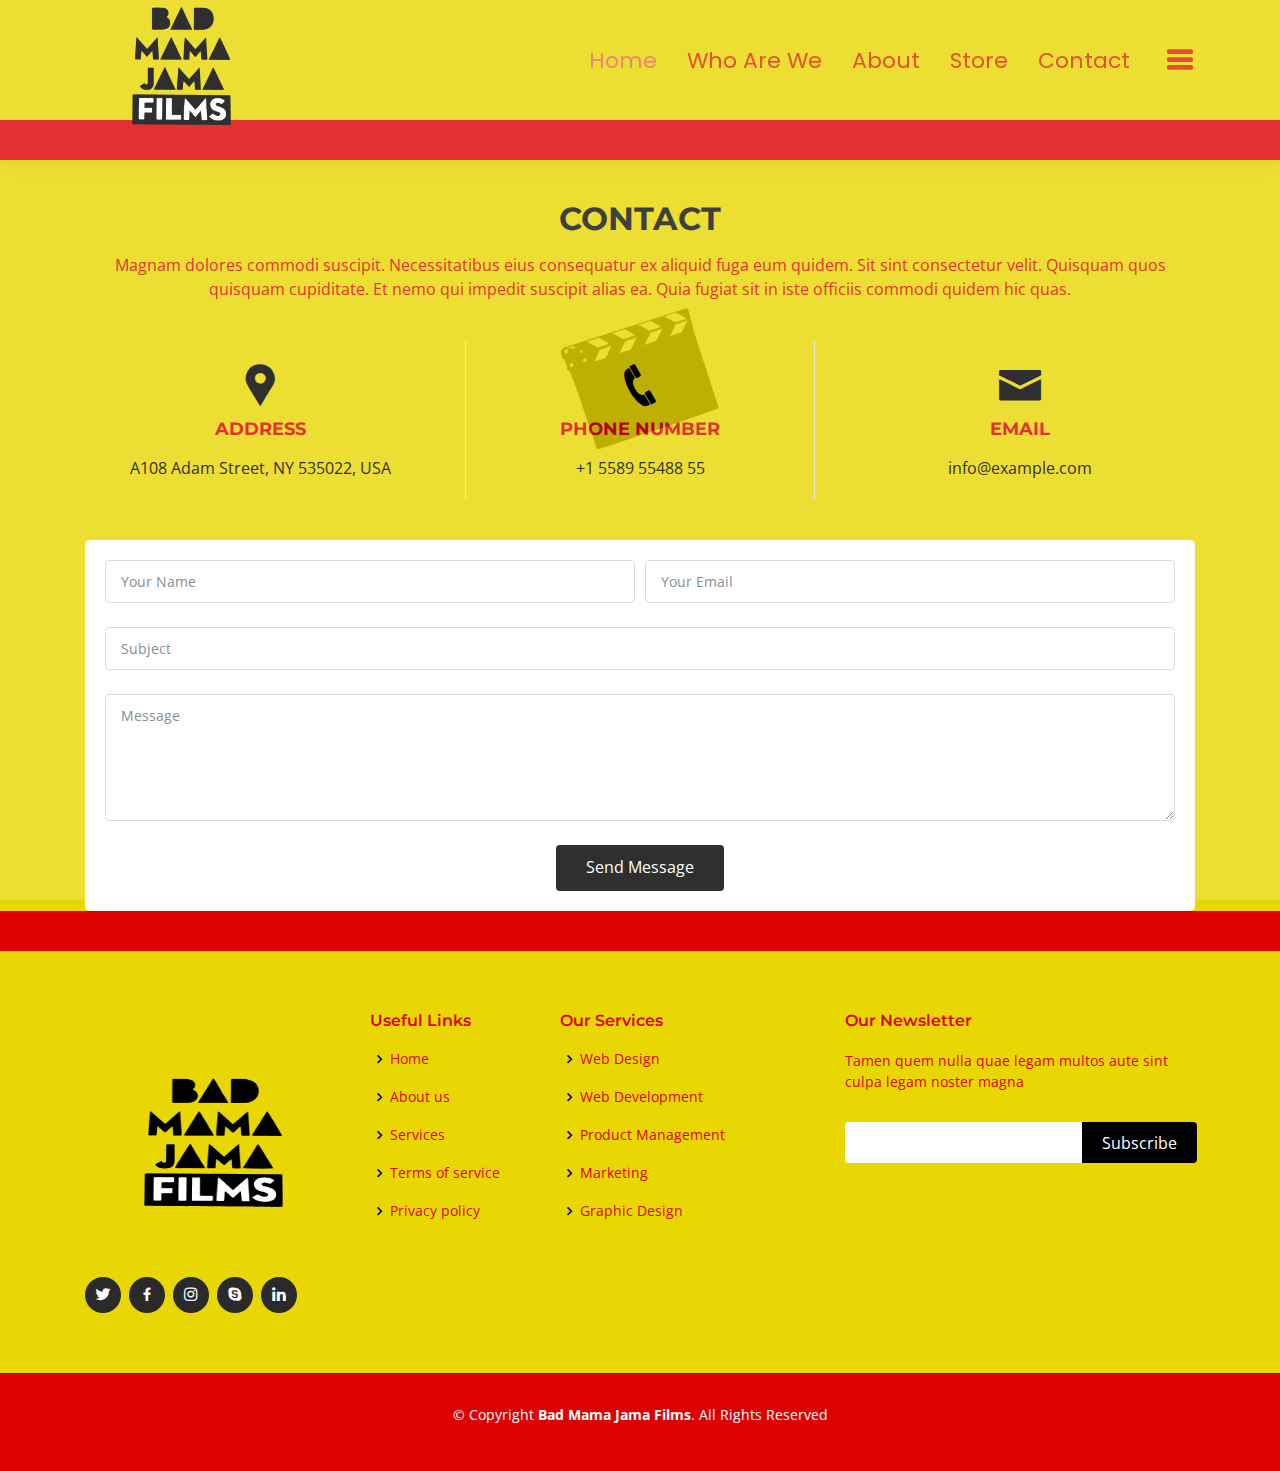
==== contact us.html @ 0a3717e2 "Changes Made" ====
<!DOCTYPE html>
<html lang="en">

<head>
  <meta charset="utf-8">
  <meta content="width=device-width, initial-scale=1.0" name="viewport">

  <title>Bad Mama Jama Films - Contact</title>
  <meta content="" name="description">
  <meta content="" name="keywords">

  <!-- Favicons -->
  <link href="assets/img/favicon.png" rel="icon">
  <link href="assets/img/favicon.png" rel="apple-touch-icon">

  <!-- Google Fonts -->
  <link href="https://fonts.googleapis.com/css?family=Open+Sans:300,300i,400,400i,600,600i,700,700i|Montserrat:300,300i,400,400i,500,500i,600,600i,700,700i|Poppins:300,300i,400,400i,500,500i,600,600i,700,700i" rel="stylesheet">

  <!-- Vendor CSS Files -->
  <link href="assets/vendor/bootstrap/css/bootstrap.min.css" rel="stylesheet">
  <link href="assets/vendor/icofont/icofont.min.css" rel="stylesheet">
  <link href="assets/vendor/boxicons/css/boxicons.min.css" rel="stylesheet">
  <link href="assets/vendor/venobox/venobox.css" rel="stylesheet">
  <link href="assets/vendor/nivo-slider/css/nivo-slider.css" rel="stylesheet">
  <link href="assets/vendor/owl.carousel/assets/owl.carousel.min.css" rel="stylesheet">
  <link href="assets/vendor/aos/aos.css" rel="stylesheet">

  <!-- Template Main CSS File -->
  <link href="assets/css/style.css" rel="stylesheet">
  <link href="assets/css/landing3.css" rel="stylesheet">

</head>
<body>
  

  <!-- ======= Header ======= -->
  <header id="header" class="d-flex align-items-center">
    <div class="container d-flex justify-content-between align-items-center">

      <div class="logo">
        <!-- <h1><a href="index.html">Eterna</a></h1> -->
        <!-- Uncomment below if you prefer to use an image logo -->
        <a href="index.html"><img src="assets/img/logo.png" alt="" class="img-fluid"></a>
      </div>

      <nav id="navbar" class="navbar">
        <ul>
          <li><a class="active" href="index.html">Home</a></li>
          <li><a href="who are we.html">Who Are We</a></li>
          <li><a href="#">About</a></li>
          <li><a href="#">Store</a></li>
          <li><a href="#">Contact</a></li>  
          <li><a href="#"><i class="icofont-navigation-menu"></i></a></li>        
        </ul>
        <i class="icofont-navigation-menu mobile-nav-toggle"></i>
      </nav><!-- .navbar -->


    </div>
  </header><!-- End Header -->

  
  

    <!-- ======= Contact Section ======= -->
    <section id="contact" class="contact">
      <div class="container">

        <div class="section-title">
          <h2>Contact</h2>
          <p>Magnam dolores commodi suscipit. Necessitatibus eius consequatur ex aliquid fuga eum quidem. Sit sint consectetur velit. Quisquam quos quisquam cupiditate. Et nemo qui impedit suscipit alias ea. Quia fugiat sit in iste officiis commodi quidem hic quas.</p>
        </div>

        <div class="row contact-info">

          <div class="col-md-4">
            <div class="contact-address">
              <i class="icofont-google-map"></i>
              <h3>Address</h3>
              <address>A108 Adam Street, NY 535022, USA</address>
            </div>
          </div>

          <div class="col-md-4">
            <div class="contact-phone">
              <i class="icofont-phone"></i>
              <h3>Phone Number</h3>
              <p><a href="tel:+155895548855">+1 5589 55488 55</a></p>
            </div>
          </div>

          <div class="col-md-4">
            <div class="contact-email">
              <i class="icofont-envelope"></i>
              <h3>Email</h3>
              <p><a href="mailto:info@example.com">info@example.com</a></p>
            </div>
          </div>

        </div>

        <div class="form">
          <form action="forms/contact.php" method="post" role="form" class="php-email-form">
            <div class="form-row">
              <div class="col-md-6 form-group">
                <input type="text" name="name" class="form-control" id="name" placeholder="Your Name" data-rule="minlen:4" data-msg="Please enter at least 4 chars">
                <div class="validate"></div>
              </div>
              <div class="col-md-6 form-group">
                <input type="email" class="form-control" name="email" id="email" placeholder="Your Email" data-rule="email" data-msg="Please enter a valid email">
                <div class="validate"></div>
              </div>
            </div>
            <div class="form-group">
              <input type="text" class="form-control" name="subject" id="subject" placeholder="Subject" data-rule="minlen:4" data-msg="Please enter at least 8 chars of subject" />
              <div class="validate"></div>
            </div>
            <div class="form-group">
              <textarea class="form-control" name="message" rows="5" data-rule="required" data-msg="Please write something for us" placeholder="Message"></textarea>
              <div class="validate"></div>
            </div>
            <div class="mb-3">
              <div class="loading">Loading</div>
              <div class="error-message"></div>
              <div class="sent-message">Your message has been sent. Thank you!</div>
            </div>
            <div class="text-center"><button type="submit">Send Message</button></div>
          </form>
        </div>

      </div>
    </section><!-- End Contact Section -->
    
  


<!-- ======= Footer ======= -->
<footer id="footer">
  <div class="footer-top">
    <div class="container">
      <div class="row">

        <div class="col-lg-3 col-md-6">
          <div class="footer-info">
            <img src="assets/img/logo.png" style="height: 250px; width: 250px; margin: 0; padding: 0;" alt="">
            <div class="social-links mt-3">
              <a href="#" class="twitter"><i class="bx bxl-twitter"></i></a>
              <a href="#" class="facebook"><i class="bx bxl-facebook"></i></a>
              <a href="#" class="instagram"><i class="bx bxl-instagram"></i></a>
              <a href="#" class="google-plus"><i class="bx bxl-skype"></i></a>
              <a href="#" class="linkedin"><i class="bx bxl-linkedin"></i></a>
            </div>
          </div>
        </div>

        <div class="col-lg-2 col-md-6 footer-links">
          <h4>Useful Links</h4>
          <ul>
            <li><i class="bx bx-chevron-right"></i> <a href="#">Home</a></li>
            <li><i class="bx bx-chevron-right"></i> <a href="#">About us</a></li>
            <li><i class="bx bx-chevron-right"></i> <a href="#">Services</a></li>
            <li><i class="bx bx-chevron-right"></i> <a href="#">Terms of service</a></li>
            <li><i class="bx bx-chevron-right"></i> <a href="#">Privacy policy</a></li>
          </ul>
        </div>

        <div class="col-lg-3 col-md-6 footer-links">
          <h4>Our Services</h4>
          <ul>
            <li><i class="bx bx-chevron-right"></i> <a href="#">Web Design</a></li>
            <li><i class="bx bx-chevron-right"></i> <a href="#">Web Development</a></li>
            <li><i class="bx bx-chevron-right"></i> <a href="#">Product Management</a></li>
            <li><i class="bx bx-chevron-right"></i> <a href="#">Marketing</a></li>
            <li><i class="bx bx-chevron-right"></i> <a href="#">Graphic Design</a></li>
          </ul>
        </div>

        <div class="col-lg-4 col-md-6 footer-newsletter">
          <h4>Our Newsletter</h4>
          <p>Tamen quem nulla quae legam multos aute sint culpa legam noster magna</p>
          <form action="" method="post">
            <input type="email" name="email"><input type="submit" value="Subscribe">
          </form>

        </div>

      </div>
    </div>
  </div>

  <div class="container" >
    <div class="copyright text-white" >
     <p class="text-white"> &copy; Copyright <strong><span>Bad Mama Jama Films</span></strong>. All Rights Reserved</p>
    </div>
    
  </div>
</footer><!-- End Footer -->

    <a href="#" class="back-to-top"><i class="icofont-simple-up"></i></a>
    <!-- Preloader -->
    <div id="preloader">
      <div class="frame">
        <img src="./assets/img/action.gif" alt="image">
      </div>
    </div>
  
    <!-- Vendor JS Files -->
    <script src="assets/vendor/jquery/jquery.min.js"></script>
    <script src="assets/vendor/bootstrap/js/bootstrap.bundle.min.js"></script>
    <script src="assets/vendor/jquery.easing/jquery.easing.min.js"></script>
    <script src="assets/vendor/php-email-form/validate.js"></script>
    <script src="assets/vendor/appear/jquery.appear.js"></script>
    <script src="assets/vendor/knob/jquery.knob.js"></script>
    <script src="assets/vendor/parallax/parallax.js"></script>
    <script src="assets/vendor/wow/wow.min.js"></script>
    <script src="assets/vendor/jquery-sticky/jquery.sticky.js"></script>
    <script src="assets/vendor/venobox/venobox.min.js"></script>
    <script src="assets/vendor/isotope-layout/isotope.pkgd.min.js"></script>
    <script src="assets/vendor/nivo-slider/js/jquery.nivo.slider.js"></script>
    <script src="assets/vendor/counterup/counterup.min.js"></script>
    <script src="assets/vendor/jquery-countdown/jquery.countdown.min.js"></script>
    <script src="assets/vendor/owl.carousel/owl.carousel.min.js"></script>
    <script src="assets/vendor/aos/aos.js"></script>
  
    <!-- Template Main JS File -->
    <script src="assets/js/main.js"></script>    
    
</body>
</html>
---- assets/vendor/venobox/venobox.css ----
/* ------ venobox.css --------*/
.vbox-overlay *, .vbox-overlay *:before, .vbox-overlay *:after{
    -webkit-backface-visibility: hidden;
    -webkit-box-sizing:border-box;
    -moz-box-sizing:border-box;
    box-sizing:border-box;
}
.vbox-overlay * { 
    -webkit-backface-visibility: visible;
    backface-visibility: visible;
}
.vbox-overlay{
    display: -webkit-flex;
    display: flex;
    -webkit-flex-direction: column;
    flex-direction: column;
    -webkit-justify-content: center;
    justify-content: center;
    -webkit-align-items: center;
    align-items: center;
    position: fixed;
    left: 0;
    top: 0;
    bottom: 0;
    right: 0;
    z-index: 999999;
}

/* ----- navigation ----- */
.vbox-title{
    width: 100%;
    height: 40px;
    float: left;
    text-align: center;
    line-height: 28px;
    font-size: 12px;
    padding: 6px 50px;
    overflow: hidden;
    position: fixed;
    display: none;
    left: 0;
    z-index: 89;
}
.vbox-close{
    cursor: pointer;
    position: fixed;
    top: -1px;
    right: 0;
    width: 50px;
    height: 40px;
    padding: 6px;
    display: block;
    background-position:10px center;
    overflow: hidden;
    font-size: 24px;
    line-height: 1;
    text-align: center;
    z-index: 99;
}
.vbox-left{
    cursor: pointer;
    position: fixed;
    left: 0;
    height: 40px;
    overflow: hidden;
    line-height: 28px;
    font-size: 12px;
    z-index: 99;
    display: flex;
    align-items:center;
}
.vbox-num{
    display: inline-block;
    margin: 6px 0 6px 15px;
}
/* ----- Social share ----- */
.vbox-share{
    line-height: 28px;
    font-size: 12px;
    overflow: hidden;
    position: fixed;
    left: 0;
    z-index: 98;
    display: flex;
    align-items:center;
    justify-content: center;
    width: 100%;
    text-align: center;
}
.vbox-share svg{
    max-height: 28px;
    width: 28px;
    z-index: 10;
    margin-left: 12px;
    margin-top: 6px;
    margin-bottom: 6px;
    vertical-align: middle;
}


/* ----- navigation ARROWS ----- */
.vbox-next, .vbox-prev{
    position: fixed;
    top: 50%;
    margin-top: -15px;
    overflow: hidden;
    cursor: pointer;
    display: block;
    width: 45px;
    height: 45px;
    z-index: 99;
}
.vbox-next span, .vbox-prev span{
    position: relative;
    width: 20px;
    height: 20px;
    border: 2px solid transparent;
    border-top-color: #B6B6B6;
    border-right-color: #B6B6B6;
    text-indent: -100px;
    position: absolute;
    top: 8px;
    display: block;
}
.vbox-prev{
    left: 15px;
}
.vbox-next{
    right: 15px;
}
.vbox-prev span{
    left: 10px;
    -ms-transform: rotate(-135deg);
    -webkit-transform: rotate(-135deg);
    transform: rotate(-135deg);
}
.vbox-next span{
    -ms-transform: rotate(45deg);
    -webkit-transform: rotate(45deg);
    transform: rotate(45deg);
    right: 10px;
}
/* ------- inline window ------ */
.vbox-inline{
    width: 420px;
    height: 315px;
    height: 70vh;
    padding: 10px;
    background: #fff;
    margin: 0 auto;
    overflow: auto;
    text-align: left;
}
/* ------- Video & iFrames window ------ */
.venoframe{
    max-width: 100%;
    width: 100%;
    border: none;
    width: 100%;
    height: 260px;
    height: 70vh;
}
.venoframe.vbvid{
    height: 260px;
}
@media (min-width: 768px) {
    .venoframe, .vbox-inline{
        width: 90%;
        height: 360px;
        height: 70vh;
    }
    .venoframe.vbvid{
        width: 640px;
        height: 360px;
    }
}
@media (min-width: 992px) {
    .venoframe, .vbox-inline{
        max-width: 1200px;
        width: 80%;
        height: 540px;
        height: 70vh;
    }
    .venoframe.vbvid{
        width: 960px;
        height: 540px;
    }
}
/* 
Please do NOT edit this part! 
or at least read this note: http://i.imgur.com/7C0ws9e.gif
*/
.vbox-open{
    overflow: hidden;
}
.vbox-container{
    position: absolute;
    left: 0;
    right: 0;
    top: 0;
    bottom: 0;
    overflow-x: hidden;
    overflow-y: scroll;
    overflow-scrolling: touch;
    -webkit-overflow-scrolling: touch;
    z-index: 20;
    max-height: 100%;

}

.vbox-content{
    text-align: center;
    float: left;
    width: 100%;
    position: relative;
    overflow: hidden;
    padding: 20px 4%;
}
.vbox-container img{
    max-width: 100%;
    height: auto;
}
.vbox-figlio{
    box-shadow: 0 0 12px rgba(0,0,0,0.19), 0 6px 6px rgba(0,0,0,0.23);
    max-width: 100%;
    text-align: initial;
}
img.vbox-figlio{
    -webkit-user-select: none;
-khtml-user-select: none;
-moz-user-select: none;
-o-user-select: none;
user-select: none;
}
.vbox-content.swipe-left{
    margin-left: -200px !important;
}
.vbox-content.swipe-right{
    margin-left: 200px !important;
}
.vbox-animated{
    webkit-transition: margin 300ms ease-out;
    transition: margin 300ms ease-out;
}

/* ---------- preloader ----------
 * SPINKIT 
 * http://tobiasahlin.com/spinkit/
-------------------------------- */
.sk-double-bounce,.sk-rotating-plane{width:40px;height:40px;margin:40px auto}.sk-rotating-plane{background-color:#333;-webkit-animation:sk-rotatePlane 1.2s infinite ease-in-out;animation:sk-rotatePlane 1.2s infinite ease-in-out}@-webkit-keyframes sk-rotatePlane{0%{-webkit-transform:perspective(120px) rotateX(0) rotateY(0);transform:perspective(120px) rotateX(0) rotateY(0)}50%{-webkit-transform:perspective(120px) rotateX(-180.1deg) rotateY(0);transform:perspective(120px) rotateX(-180.1deg) rotateY(0)}100%{-webkit-transform:perspective(120px) rotateX(-180deg) rotateY(-179.9deg);transform:perspective(120px) rotateX(-180deg) rotateY(-179.9deg)}}@keyframes sk-rotatePlane{0%{-webkit-transform:perspective(120px) rotateX(0) rotateY(0);transform:perspective(120px) rotateX(0) rotateY(0)}50%{-webkit-transform:perspective(120px) rotateX(-180.1deg) rotateY(0);transform:perspective(120px) rotateX(-180.1deg) rotateY(0)}100%{-webkit-transform:perspective(120px) rotateX(-180deg) rotateY(-179.9deg);transform:perspective(120px) rotateX(-180deg) rotateY(-179.9deg)}}.sk-double-bounce{position:relative}.sk-double-bounce .sk-child{width:100%;height:100%;border-radius:50%;background-color:#333;opacity:.6;position:absolute;top:0;left:0;-webkit-animation:sk-doubleBounce 2s infinite ease-in-out;animation:sk-doubleBounce 2s infinite ease-in-out}.sk-chasing-dots .sk-child,.sk-spinner-pulse,.sk-three-bounce .sk-child{background-color:#333;border-radius:100%}.sk-double-bounce .sk-double-bounce2{-webkit-animation-delay:-1s;animation-delay:-1s}@-webkit-keyframes sk-doubleBounce{0%,100%{-webkit-transform:scale(0);transform:scale(0)}50%{-webkit-transform:scale(1);transform:scale(1)}}@keyframes sk-doubleBounce{0%,100%{-webkit-transform:scale(0);transform:scale(0)}50%{-webkit-transform:scale(1);transform:scale(1)}}.sk-wave{margin:40px auto;width:50px;height:40px;text-align:center;font-size:10px}.sk-wave .sk-rect{background-color:#333;height:100%;width:6px;display:inline-block;-webkit-animation:sk-waveStretchDelay 1.2s infinite ease-in-out;animation:sk-waveStretchDelay 1.2s infinite ease-in-out}.sk-wave .sk-rect1{-webkit-animation-delay:-1.2s;animation-delay:-1.2s}.sk-wave .sk-rect2{-webkit-animation-delay:-1.1s;animation-delay:-1.1s}.sk-wave .sk-rect3{-webkit-animation-delay:-1s;animation-delay:-1s}.sk-wave .sk-rect4{-webkit-animation-delay:-.9s;animation-delay:-.9s}.sk-wave .sk-rect5{-webkit-animation-delay:-.8s;animation-delay:-.8s}@-webkit-keyframes sk-waveStretchDelay{0%,100%,40%{-webkit-transform:scaleY(.4);transform:scaleY(.4)}20%{-webkit-transform:scaleY(1);transform:scaleY(1)}}@keyframes sk-waveStretchDelay{0%,100%,40%{-webkit-transform:scaleY(.4);transform:scaleY(.4)}20%{-webkit-transform:scaleY(1);transform:scaleY(1)}}.sk-wandering-cubes{margin:40px auto;width:40px;height:40px;position:relative}.sk-wandering-cubes .sk-cube{background-color:#333;width:10px;height:10px;position:absolute;top:0;left:0;-webkit-animation:sk-wanderingCube 1.8s ease-in-out -1.8s infinite both;animation:sk-wanderingCube 1.8s ease-in-out -1.8s infinite both}.sk-chasing-dots,.sk-spinner-pulse{width:40px;height:40px;margin:40px auto}.sk-wandering-cubes .sk-cube2{-webkit-animation-delay:-.9s;animation-delay:-.9s}@-webkit-keyframes sk-wanderingCube{0%{-webkit-transform:rotate(0);transform:rotate(0)}25%{-webkit-transform:translateX(30px) rotate(-90deg) scale(.5);transform:translateX(30px) rotate(-90deg) scale(.5)}50%{-webkit-transform:translateX(30px) translateY(30px) rotate(-179deg);transform:translateX(30px) translateY(30px) rotate(-179deg)}50.1%{-webkit-transform:translateX(30px) translateY(30px) rotate(-180deg);transform:translateX(30px) translateY(30px) rotate(-180deg)}75%{-webkit-transform:translateX(0) translateY(30px) rotate(-270deg) scale(.5);transform:translateX(0) translateY(30px) rotate(-270deg) scale(.5)}100%{-webkit-transform:rotate(-360deg);transform:rotate(-360deg)}}@keyframes sk-wanderingCube{0%{-webkit-transform:rotate(0);transform:rotate(0)}25%{-webkit-transform:translateX(30px) rotate(-90deg) scale(.5);transform:translateX(30px) rotate(-90deg) scale(.5)}50%{-webkit-transform:translateX(30px) translateY(30px) rotate(-179deg);transform:translateX(30px) translateY(30px) rotate(-179deg)}50.1%{-webkit-transform:translateX(30px) translateY(30px) rotate(-180deg);transform:translateX(30px) translateY(30px) rotate(-180deg)}75%{-webkit-transform:translateX(0) translateY(30px) rotate(-270deg) scale(.5);transform:translateX(0) translateY(30px) rotate(-270deg) scale(.5)}100%{-webkit-transform:rotate(-360deg);transform:rotate(-360deg)}}.sk-spinner-pulse{-webkit-animation:sk-pulseScaleOut 1s infinite ease-in-out;animation:sk-pulseScaleOut 1s infinite ease-in-out}@-webkit-keyframes sk-pulseScaleOut{0%{-webkit-transform:scale(0);transform:scale(0)}100%{-webkit-transform:scale(1);transform:scale(1);opacity:0}}@keyframes sk-pulseScaleOut{0%{-webkit-transform:scale(0);transform:scale(0)}100%{-webkit-transform:scale(1);transform:scale(1);opacity:0}}.sk-chasing-dots{position:relative;text-align:center;-webkit-animation:sk-chasingDotsRotate 2s infinite linear;animation:sk-chasingDotsRotate 2s infinite linear}.sk-chasing-dots .sk-child{width:60%;height:60%;display:inline-block;position:absolute;top:0;-webkit-animation:sk-chasingDotsBounce 2s infinite ease-in-out;animation:sk-chasingDotsBounce 2s infinite ease-in-out}.sk-chasing-dots .sk-dot2{top:auto;bottom:0;-webkit-animation-delay:-1s;animation-delay:-1s}@-webkit-keyframes sk-chasingDotsRotate{100%{-webkit-transform:rotate(360deg);transform:rotate(360deg)}}@keyframes sk-chasingDotsRotate{100%{-webkit-transform:rotate(360deg);transform:rotate(360deg)}}@-webkit-keyframes sk-chasingDotsBounce{0%,100%{-webkit-transform:scale(0);transform:scale(0)}50%{-webkit-transform:scale(1);transform:scale(1)}}@keyframes sk-chasingDotsBounce{0%,100%{-webkit-transform:scale(0);transform:scale(0)}50%{-webkit-transform:scale(1);transform:scale(1)}}.sk-three-bounce{margin:40px auto;width:80px;text-align:center}.sk-three-bounce .sk-child{width:20px;height:20px;display:inline-block;-webkit-animation:sk-three-bounce 1.4s ease-in-out 0s infinite both;animation:sk-three-bounce 1.4s ease-in-out 0s infinite both}.sk-circle .sk-child:before,.sk-fading-circle .sk-circle:before{display:block;border-radius:100%;content:'';background-color:#333}.sk-three-bounce .sk-bounce1{-webkit-animation-delay:-.32s;animation-delay:-.32s}.sk-three-bounce .sk-bounce2{-webkit-animation-delay:-.16s;animation-delay:-.16s}@-webkit-keyframes sk-three-bounce{0%,100%,80%{-webkit-transform:scale(0);transform:scale(0)}40%{-webkit-transform:scale(1);transform:scale(1)}}@keyframes sk-three-bounce{0%,100%,80%{-webkit-transform:scale(0);transform:scale(0)}40%{-webkit-transform:scale(1);transform:scale(1)}}.sk-circle{margin:40px auto;width:40px;height:40px;position:relative}.sk-circle .sk-child{width:100%;height:100%;position:absolute;left:0;top:0}.sk-circle .sk-child:before{margin:0 auto;width:15%;height:15%;-webkit-animation:sk-circleBounceDelay 1.2s infinite ease-in-out both;animation:sk-circleBounceDelay 1.2s infinite ease-in-out both}.sk-circle .sk-circle2{-webkit-transform:rotate(30deg);-ms-transform:rotate(30deg);transform:rotate(30deg)}.sk-circle .sk-circle3{-webkit-transform:rotate(60deg);-ms-transform:rotate(60deg);transform:rotate(60deg)}.sk-circle .sk-circle4{-webkit-transform:rotate(90deg);-ms-transform:rotate(90deg);transform:rotate(90deg)}.sk-circle .sk-circle5{-webkit-transform:rotate(120deg);-ms-transform:rotate(120deg);transform:rotate(120deg)}.sk-circle .sk-circle6{-webkit-transform:rotate(150deg);-ms-transform:rotate(150deg);transform:rotate(150deg)}.sk-circle .sk-circle7{-webkit-transform:rotate(180deg);-ms-transform:rotate(180deg);transform:rotate(180deg)}.sk-circle .sk-circle8{-webkit-transform:rotate(210deg);-ms-transform:rotate(210deg);transform:rotate(210deg)}.sk-circle .sk-circle9{-webkit-transform:rotate(240deg);-ms-transform:rotate(240deg);transform:rotate(240deg)}.sk-circle .sk-circle10{-webkit-transform:rotate(270deg);-ms-transform:rotate(270deg);transform:rotate(270deg)}.sk-circle .sk-circle11{-webkit-transform:rotate(300deg);-ms-transform:rotate(300deg);transform:rotate(300deg)}.sk-circle .sk-circle12{-webkit-transform:rotate(330deg);-ms-transform:rotate(330deg);transform:rotate(330deg)}.sk-circle .sk-circle2:before{-webkit-animation-delay:-1.1s;animation-delay:-1.1s}.sk-circle .sk-circle3:before{-webkit-animation-delay:-1s;animation-delay:-1s}.sk-circle .sk-circle4:before{-webkit-animation-delay:-.9s;animation-delay:-.9s}.sk-circle .sk-circle5:before{-webkit-animation-delay:-.8s;animation-delay:-.8s}.sk-circle .sk-circle6:before{-webkit-animation-delay:-.7s;animation-delay:-.7s}.sk-circle .sk-circle7:before{-webkit-animation-delay:-.6s;animation-delay:-.6s}.sk-circle .sk-circle8:before{-webkit-animation-delay:-.5s;animation-delay:-.5s}.sk-circle .sk-circle9:before{-webkit-animation-delay:-.4s;animation-delay:-.4s}.sk-circle .sk-circle10:before{-webkit-animation-delay:-.3s;animation-delay:-.3s}.sk-circle .sk-circle11:before{-webkit-animation-delay:-.2s;animation-delay:-.2s}.sk-circle .sk-circle12:before{-webkit-animation-delay:-.1s;animation-delay:-.1s}@-webkit-keyframes sk-circleBounceDelay{0%,100%,80%{-webkit-transform:scale(0);transform:scale(0)}40%{-webkit-transform:scale(1);transform:scale(1)}}@keyframes sk-circleBounceDelay{0%,100%,80%{-webkit-transform:scale(0);transform:scale(0)}40%{-webkit-transform:scale(1);transform:scale(1)}}.sk-cube-grid{width:40px;height:40px;margin:40px auto}.sk-cube-grid .sk-cube{width:33.33%;height:33.33%;background-color:#333;float:left;-webkit-animation:sk-cubeGridScaleDelay 1.3s infinite ease-in-out;animation:sk-cubeGridScaleDelay 1.3s infinite ease-in-out}.sk-cube-grid .sk-cube1{-webkit-animation-delay:.2s;animation-delay:.2s}.sk-cube-grid .sk-cube2{-webkit-animation-delay:.3s;animation-delay:.3s}.sk-cube-grid .sk-cube3{-webkit-animation-delay:.4s;animation-delay:.4s}.sk-cube-grid .sk-cube4{-webkit-animation-delay:.1s;animation-delay:.1s}.sk-cube-grid .sk-cube5{-webkit-animation-delay:.2s;animation-delay:.2s}.sk-cube-grid .sk-cube6{-webkit-animation-delay:.3s;animation-delay:.3s}.sk-cube-grid .sk-cube7{-webkit-animation-delay:0ms;animation-delay:0ms}.sk-cube-grid .sk-cube8{-webkit-animation-delay:.1s;animation-delay:.1s}.sk-cube-grid .sk-cube9{-webkit-animation-delay:.2s;animation-delay:.2s}@-webkit-keyframes sk-cubeGridScaleDelay{0%,100%,70%{-webkit-transform:scale3D(1,1,1);transform:scale3D(1,1,1)}35%{-webkit-transform:scale3D(0,0,1);transform:scale3D(0,0,1)}}@keyframes sk-cubeGridScaleDelay{0%,100%,70%{-webkit-transform:scale3D(1,1,1);transform:scale3D(1,1,1)}35%{-webkit-transform:scale3D(0,0,1);transform:scale3D(0,0,1)}}.sk-fading-circle{margin:40px auto;width:40px;height:40px;position:relative}.sk-fading-circle .sk-circle{width:100%;height:100%;position:absolute;left:0;top:0}.sk-fading-circle .sk-circle:before{margin:0 auto;width:15%;height:15%;-webkit-animation:sk-circleFadeDelay 1.2s infinite ease-in-out both;animation:sk-circleFadeDelay 1.2s infinite ease-in-out both}.sk-fading-circle .sk-circle2{-webkit-transform:rotate(30deg);-ms-transform:rotate(30deg);transform:rotate(30deg)}.sk-fading-circle .sk-circle3{-webkit-transform:rotate(60deg);-ms-transform:rotate(60deg);transform:rotate(60deg)}.sk-fading-circle .sk-circle4{-webkit-transform:rotate(90deg);-ms-transform:rotate(90deg);transform:rotate(90deg)}.sk-fading-circle .sk-circle5{-webkit-transform:rotate(120deg);-ms-transform:rotate(120deg);transform:rotate(120deg)}.sk-fading-circle .sk-circle6{-webkit-transform:rotate(150deg);-ms-transform:rotate(150deg);transform:rotate(150deg)}.sk-fading-circle .sk-circle7{-webkit-transform:rotate(180deg);-ms-transform:rotate(180deg);transform:rotate(180deg)}.sk-fading-circle .sk-circle8{-webkit-transform:rotate(210deg);-ms-transform:rotate(210deg);transform:rotate(210deg)}.sk-fading-circle .sk-circle9{-webkit-transform:rotate(240deg);-ms-transform:rotate(240deg);transform:rotate(240deg)}.sk-fading-circle .sk-circle10{-webkit-transform:rotate(270deg);-ms-transform:rotate(270deg);transform:rotate(270deg)}.sk-fading-circle .sk-circle11{-webkit-transform:rotate(300deg);-ms-transform:rotate(300deg);transform:rotate(300deg)}.sk-fading-circle .sk-circle12{-webkit-transform:rotate(330deg);-ms-transform:rotate(330deg);transform:rotate(330deg)}.sk-fading-circle .sk-circle2:before{-webkit-animation-delay:-1.1s;animation-delay:-1.1s}.sk-fading-circle .sk-circle3:before{-webkit-animation-delay:-1s;animation-delay:-1s}.sk-fading-circle .sk-circle4:before{-webkit-animation-delay:-.9s;animation-delay:-.9s}.sk-fading-circle .sk-circle5:before{-webkit-animation-delay:-.8s;animation-delay:-.8s}.sk-fading-circle .sk-circle6:before{-webkit-animation-delay:-.7s;animation-delay:-.7s}.sk-fading-circle .sk-circle7:before{-webkit-animation-delay:-.6s;animation-delay:-.6s}.sk-fading-circle .sk-circle8:before{-webkit-animation-delay:-.5s;animation-delay:-.5s}.sk-fading-circle .sk-circle9:before{-webkit-animation-delay:-.4s;animation-delay:-.4s}.sk-fading-circle .sk-circle10:before{-webkit-animation-delay:-.3s;animation-delay:-.3s}.sk-fading-circle .sk-circle11:before{-webkit-animation-delay:-.2s;animation-delay:-.2s}.sk-fading-circle .sk-circle12:before{-webkit-animation-delay:-.1s;animation-delay:-.1s}@-webkit-keyframes sk-circleFadeDelay{0%,100%,39%{opacity:0}40%{opacity:1}}@keyframes sk-circleFadeDelay{0%,100%,39%{opacity:0}40%{opacity:1}}.sk-folding-cube{margin:40px auto;width:40px;height:40px;position:relative;-webkit-transform:rotateZ(45deg);transform:rotateZ(45deg)}.sk-folding-cube .sk-cube{float:left;width:50%;height:50%;position:relative;-webkit-transform:scale(1.1);-ms-transform:scale(1.1);transform:scale(1.1)}.sk-folding-cube .sk-cube:before{content:'';position:absolute;top:0;left:0;width:100%;height:100%;background-color:#333;-webkit-animation:sk-foldCubeAngle 2.4s infinite linear both;animation:sk-foldCubeAngle 2.4s infinite linear both;-webkit-transform-origin:100% 100%;-ms-transform-origin:100% 100%;transform-origin:100% 100%}.sk-folding-cube .sk-cube2{-webkit-transform:scale(1.1) rotateZ(90deg);transform:scale(1.1) rotateZ(90deg)}.sk-folding-cube .sk-cube3{-webkit-transform:scale(1.1) rotateZ(180deg);transform:scale(1.1) rotateZ(180deg)}.sk-folding-cube .sk-cube4{-webkit-transform:scale(1.1) rotateZ(270deg);transform:scale(1.1) rotateZ(270deg)}.sk-folding-cube .sk-cube2:before{-webkit-animation-delay:.3s;animation-delay:.3s}.sk-folding-cube .sk-cube3:before{-webkit-animation-delay:.6s;animation-delay:.6s}.sk-folding-cube .sk-cube4:before{-webkit-animation-delay:.9s;animation-delay:.9s}@-webkit-keyframes sk-foldCubeAngle{0%,10%{-webkit-transform:perspective(140px) rotateX(-180deg);transform:perspective(140px) rotateX(-180deg);opacity:0}25%,75%{-webkit-transform:perspective(140px) rotateX(0);transform:perspective(140px) rotateX(0);opacity:1}100%,90%{-webkit-transform:perspective(140px) rotateY(180deg);transform:perspective(140px) rotateY(180deg);opacity:0}}@keyframes sk-foldCubeAngle{0%,10%{-webkit-transform:perspective(140px) rotateX(-180deg);transform:perspective(140px) rotateX(-180deg);opacity:0}25%,75%{-webkit-transform:perspective(140px) rotateX(0);transform:perspective(140px) rotateX(0);opacity:1}100%,90%{-webkit-transform:perspective(140px) rotateY(180deg);transform:perspective(140px) rotateY(180deg);opacity:0}}
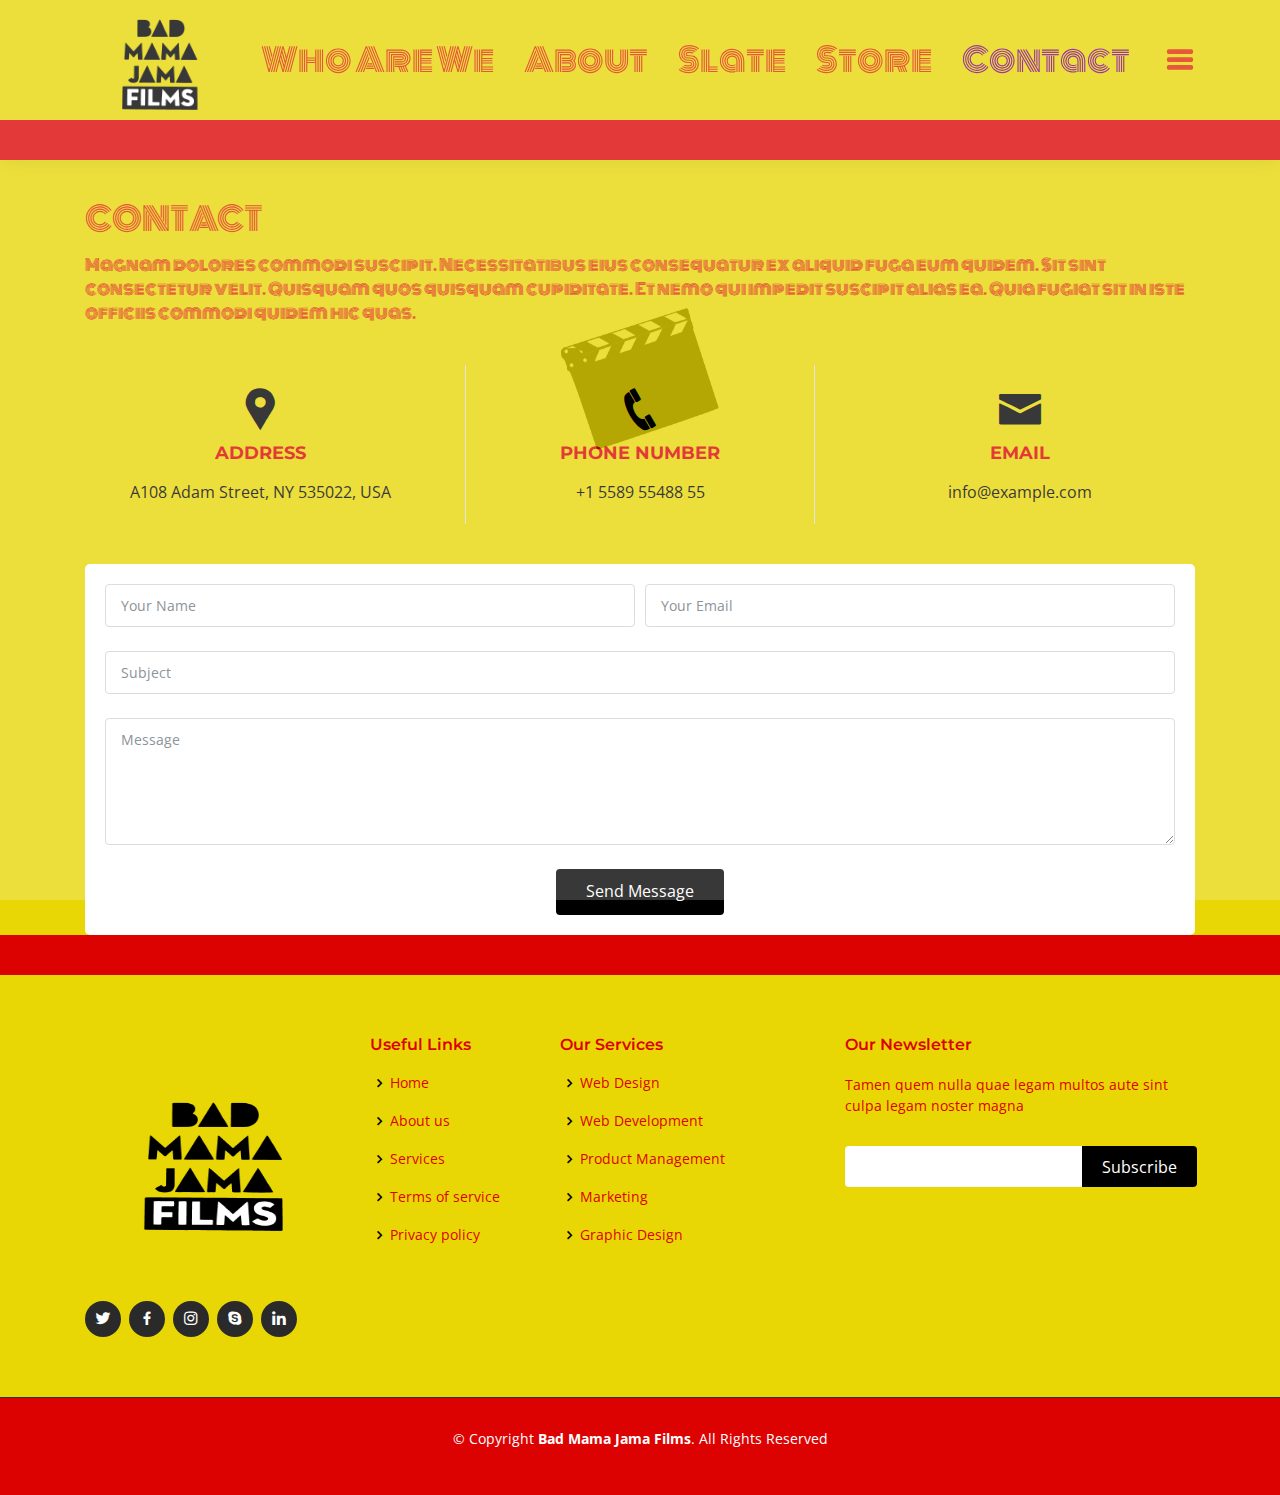
==== commit 3c65e8b3: "changes" ====
--- a/contact us.html
+++ b/contact us.html
@@ -45,11 +45,11 @@
 
       <nav id="navbar" class="navbar">
         <ul>
-          <li><a class="active" href="index.html">Home</a></li>
           <li><a href="who are we.html">Who Are We</a></li>
           <li><a href="#">About</a></li>
-          <li><a href="#">Store</a></li>
-          <li><a href="#">Contact</a></li>  
+          <li><a href="slate.html">Slate</a></li>
+          <li><a href="store.html">Store</a></li>
+          <li><a class="active" href="contact us.html">Contact</a></li>  
           <li><a href="#"><i class="icofont-navigation-menu"></i></a></li>        
         </ul>
         <i class="icofont-navigation-menu mobile-nav-toggle"></i>
--- a/assets/css/style.css
+++ b/assets/css/style.css
@@ -1,3 +1,13 @@
+@font-face {
+  font-family: 'Monoton-Regular';
+  src: URL('Monoton-Regular.ttf') format('truetype');
+}
+
+@font-face {
+  font-family: 'Baron';
+  src: URL('Baron-Neue-Black.otf') format('opentype');
+}
+
 /*--------------------------------------------------------------
 # General
 --------------------------------------------------------------*/
@@ -31,6 +41,7 @@
   height: 100%;
   z-index: 9999;
   overflow: hidden;
+  font-family: Monton-Regular;
   position: fixed;
   text-align: center;
   align-items: center;
@@ -44,13 +55,12 @@
 
 #start-text h1 {
   color: #fff;
+  font-family: Monton-Regular;
   font-weight: 900;
   font-size: 4rem;
   margin-top: 50%;
 }
 
-#start-text span {
-}
 
 /*--------------------------------------------------------------
 # Preloader
@@ -225,18 +235,19 @@
 }
 
 .section-title {
-  text-align: center;
+  text-align: left;
   padding-top: 40px;
   padding-bottom: 40px;
+  font-family: Monoton-Regular;
 }
 
 .section-title h2 {
-  font-size: 32px;
-  font-weight: bold;
+  font-family: Monoton-Regular;
+  font-size: 32px;  
   text-transform: uppercase;
   margin-bottom: 15px;
   padding-bottom: 0;
-  color: #151515;
+  color: #df2904;
 }
 
 .section-title p {
@@ -282,9 +293,14 @@
 # Resources
 --------------------------------------------------------------*/
 #resources{
+  font-family: Monoton-Regular;
   background: #dd0202;
   padding: 10px;
   color: white;
+}
+
+#resources h1{
+  font-family: Monoton-Regular;
 }
 /*--------------------------------------------------------------
 # Quotes
@@ -294,6 +310,11 @@
   color: #e8d705;
   margin-top: 160px;
   padding: 5px;
+  font-family: Baron;
+}
+
+#quotes h2{
+  font-family: Baron;
 }
 
 #about-nicole{
@@ -301,6 +322,58 @@
   padding: 10px;
   color: #dd0202;
 }
+
+/*--------------------------------------------------------------
+# Store
+--------------------------------------------------------------*/
+#store{
+  background:#dd0202 ;
+  color: #e8d705;
+  margin-top: 160px;
+  padding: 5px;
+  font-family: Baron;
+}
+
+#store img{
+  width: 100%;
+}
+
+#store h2{
+  font-family: Baron;
+}
+
+/*--------------------------------------------------------------
+# Slate
+--------------------------------------------------------------*/
+#slate{
+  background:#dd0202 ;
+  color: #e8d705;
+  margin-top: 160px;
+  padding: 5px;
+  font-family: Baron;
+}
+
+#slate img{
+  width: 100%;
+}
+
+#store h2{
+  font-family: Baron;
+}
+
+#slate .pz1{
+  position: absolute;
+  top: 5%;
+  left: 32%;
+}
+
+#slate .pz3{
+  position: absolute;
+  top: 5%;
+  right: 32%;
+}
+
+
 /*--------------------------------------------------------------
 # Services
 --------------------------------------------------------------*/
--- a/assets/css/landing3.css
+++ b/assets/css/landing3.css
@@ -1,7 +1,12 @@
+@font-face {
+  font-family: 'Monoton-Regular';
+  src: URL('Monoton-Regular.ttf') format('truetype');
+}
+
 /*--------------------------------------------------------------
 # Main
 --------------------------------------------------------------*/
-main:before {
+/* main:before {
   content: "";
   background: rgba(10, 10, 10, 0.336);
   position: absolute;
@@ -9,7 +14,7 @@
   top: 0;
   left: 0;
   right: 0;
-}
+} */
 
 /*--------------------------------------------------------------
   # Video Background
@@ -23,7 +28,12 @@
   width: 100%;
   height: 100vh;
   overflow: hidden;
-  border-bottom: 100px solid #dd0202;
+  border-bottom: 40px solid #dd0202;
+}
+
+#mainContainer img{
+  width: 100%;
+  height: 110vh;
 }
 
 #topVideo {
@@ -37,7 +47,7 @@
   
 }
 
-#mainContainer:before {
+/* #mainContainer:before {
   content: "";
   background: rgba(0, 0, 0, 0.24);
   position: absolute;
@@ -45,7 +55,7 @@
   top: 0;
   left: 0;
   right: 0;
-}
+} */
 
 @media (max-width: 786px) {
   #topVideo {
@@ -164,8 +174,8 @@
   align-items: center;
   justify-content: space-between;
   padding: 10px 0 10px 30px;
-  font-family: "Poppins", sans-serif;
-  font-size: 22px;
+  font-family: Monoton-Regular;
+  font-size: 32px;
   color: #df2904;
   white-space: nowrap;
   transition: 0.3s;
@@ -178,7 +188,7 @@
 }
 
 .navbar a:hover, .navbar .active, .navbar li:hover > a {
-  color: #e96b56;
+  color: purple;
 }
 
 .navbar .getstarted {
@@ -225,7 +235,7 @@
 }
 
 .navbar .dropdown ul a:hover, .navbar .dropdown ul .active:hover, .navbar .dropdown ul li:hover > a {
-  color: #e96b56;
+  color: pink;
 }
 
 .navbar .dropdown:hover > ul {
@@ -319,7 +329,7 @@
 }
 
 .navbar-mobile a:hover, .navbar-mobile .active, .navbar-mobile li:hover > a {
-  color: #e96b56;
+  color: pink;
 }
 
 .navbar-mobile .getstarted {
@@ -402,8 +412,7 @@
 /*--------------------------------------------------------------
 # Genres
 --------------------------------------------------------------*/
-#genres{
-  margin-top: 75vh;
+#genres{  
   border-top: 40px solid #dd0202;
   border-bottom: 40px solid #dd0202;
   background-color: #e8d705;
@@ -411,18 +420,17 @@
   z-index: 2;
 }
 #genres h1 {
-  color: #000;
+  font-family: Monoton-Regular;
+  color: #df2904;
   margin: 0 auto;
-  text-align: center;
-  position: absolute;
-  right: 0;
-  top: 40%;
-  left: 0;
-  z-index: 1;
-  font-weight: 900;
+  text-align: left;
+  font-size: 26px;
+  margin-top: 40px;
+  margin-bottom: 40px;  
 }
 #genres h3 {
-  color: #000;
+  font-family: Monoton-Regular;
+  color: #df2904;
   margin: 0 auto;
   text-align: center;
   position: absolute;
@@ -442,24 +450,7 @@
 }
 
 .genres img {
-  width: 100%;
-  filter: blur(5px);
-  -webkit-filter: blur(6px) grayscale(3);
-  opacity: 0.7;
-}
-
-.genre-container:hover h1 {
-  opacity: 0;
-  z-index: -2;
-  cursor: pointer;
-}
-
-.genre-container:hover img {
-  transition: 0.2s;
-  filter: blur(0);
-  -webkit-filter: blur(0) grayscale(0);
-  cursor: pointer;
-  opacity: 1;
+  width: 100%;  
 }
 
 /*--------------------------------------------------------------
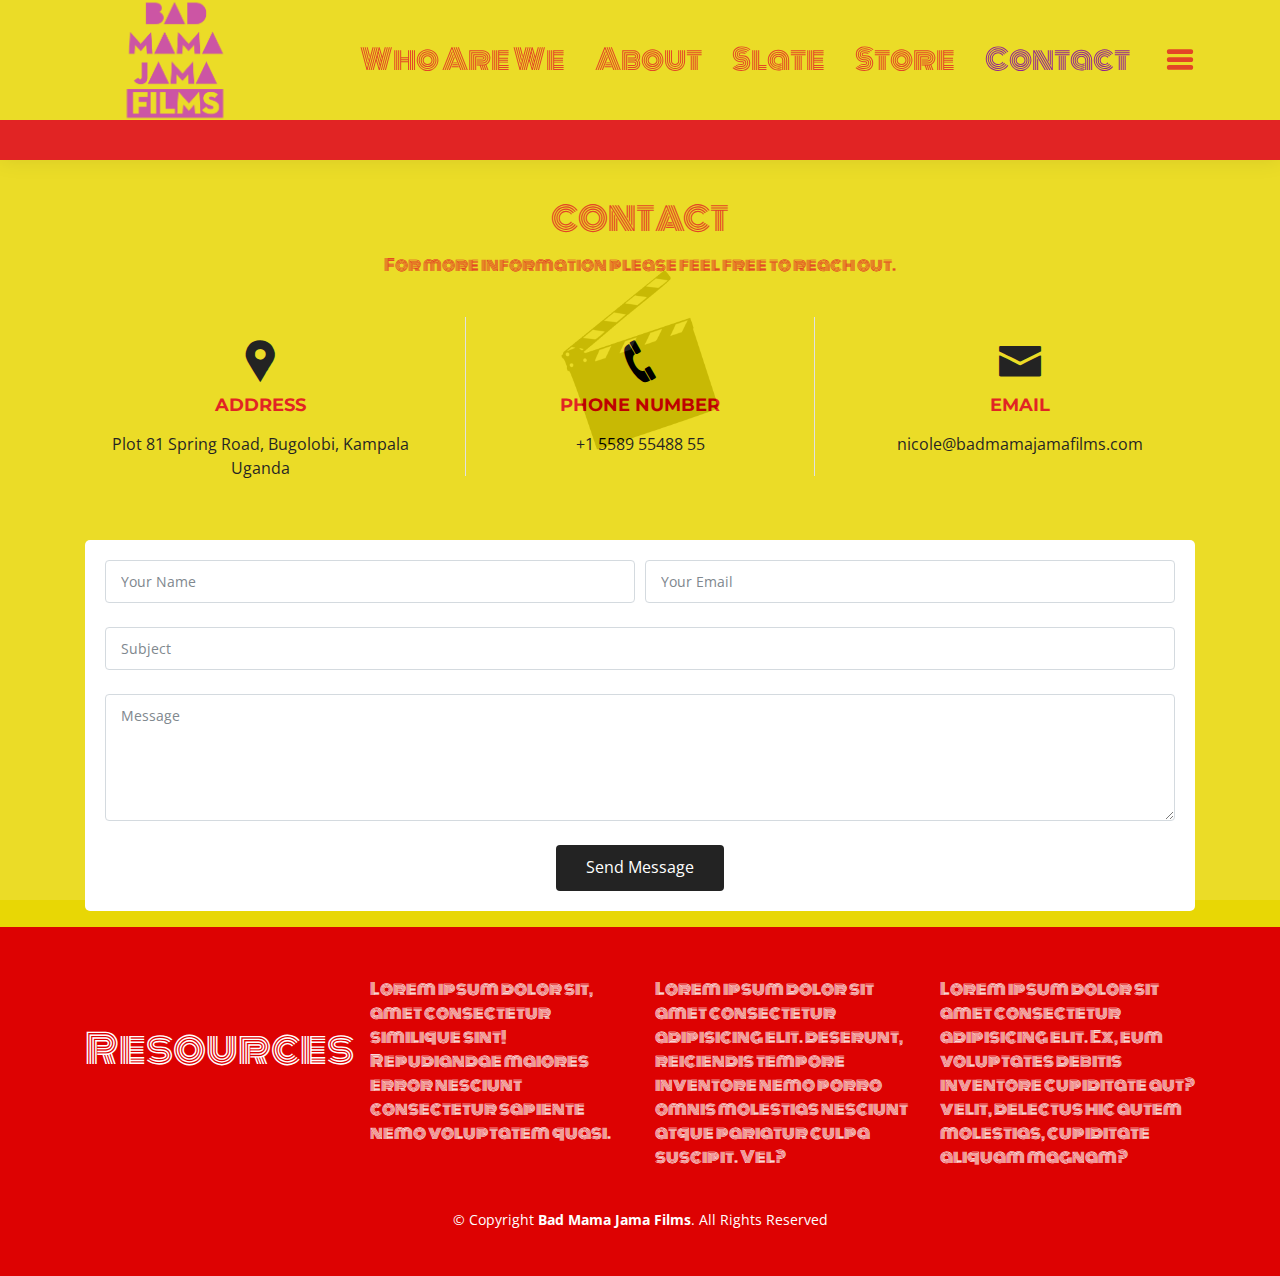
==== commit b4114f04: "contact and font, plus footer" ====
--- a/contact us.html
+++ b/contact us.html
@@ -63,12 +63,12 @@
   
 
     <!-- ======= Contact Section ======= -->
-    <section id="contact" class="contact">
+    <section id="contact" class="contact pb-3">
       <div class="container">
 
-        <div class="section-title">
-          <h2>Contact</h2>
-          <p>Magnam dolores commodi suscipit. Necessitatibus eius consequatur ex aliquid fuga eum quidem. Sit sint consectetur velit. Quisquam quos quisquam cupiditate. Et nemo qui impedit suscipit alias ea. Quia fugiat sit in iste officiis commodi quidem hic quas.</p>
+        <div class="section-title text-center">
+          <h2 class="text-center">Contact</h2>
+          <p>For more information please feel free to reach out.</p>
         </div>
 
         <div class="row contact-info">
@@ -76,8 +76,8 @@
           <div class="col-md-4">
             <div class="contact-address">
               <i class="icofont-google-map"></i>
-              <h3>Address</h3>
-              <address>A108 Adam Street, NY 535022, USA</address>
+              <h3 >Address</h3>
+              <address>Plot 81 Spring Road, Bugolobi, Kampala Uganda</address>
             </div>
           </div>
 
@@ -93,7 +93,7 @@
             <div class="contact-email">
               <i class="icofont-envelope"></i>
               <h3>Email</h3>
-              <p><a href="mailto:info@example.com">info@example.com</a></p>
+              <p><a href="mailto:nicole@badmamajamafilms.com">nicole@badmamajamafilms.com</a></p>
             </div>
           </div>
 
@@ -131,12 +131,38 @@
       </div>
     </section><!-- End Contact Section -->
     
-  
+    <!-- ======= Resources Section ======= -->
+    <section id="resources" class="resources">
+      <div class="container">
+        <div class="row">
+          <div class="col-lg-3">
+            <h1 class="d-flex flex-wrap align-items-center pt-5">Resources</h1>
+          </div>
+          <div class="col-lg-3">
+            Lorem ipsum dolor sit, amet consectetur 
+           
+            similique sint! Repudiandae maiores error nesciunt consectetur sapiente nemo voluptatem quasi.
+          </div>
+          <div class="col-lg-3">
+            Lorem ipsum dolor sit amet consectetur adipisicing elit.            
+            deserunt, reiciendis tempore inventore nemo porro omnis 
+            molestias nesciunt atque pariatur culpa suscipit. Vel?
+          </div>
+          <div class="col-lg-3">
+            Lorem ipsum dolor sit amet consectetur adipisicing elit. 
+            Ex, eum voluptates debitis inventore cupiditate aut?           
+            velit, delectus hic autem molestias, cupiditate aliquam magnam?
+          </div>
+        </div>
+      </div>
+    </section>
+    
+    <!-- End Resources Section -->
 
 
 <!-- ======= Footer ======= -->
 <footer id="footer">
-  <div class="footer-top">
+  <!-- <div class="footer-top">
     <div class="container">
       <div class="row">
 
@@ -186,7 +212,7 @@
 
       </div>
     </div>
-  </div>
+  </div> -->
 
   <div class="container" >
     <div class="copyright text-white" >
--- a/assets/css/style.css
+++ b/assets/css/style.css
@@ -363,14 +363,18 @@
 
 #slate .pz1{
   position: absolute;
-  top: 5%;
-  left: 32%;
+  top: -4%;
+  left: 35%;
+}
+
+#slate .pz2{
+  z-index: 1;
 }
 
 #slate .pz3{
   position: absolute;
-  top: 5%;
-  right: 32%;
+  top: -4%;
+  right: 35%;
 }
 
 
--- a/assets/css/landing3.css
+++ b/assets/css/landing3.css
@@ -135,7 +135,7 @@
 #header .logo img {
   padding: 5px;
   margin: 0;
-  max-height: 240px;
+  max-height: 180px;
 }
 
 .scrolled-offset {
@@ -175,7 +175,7 @@
   justify-content: space-between;
   padding: 10px 0 10px 30px;
   font-family: Monoton-Regular;
-  font-size: 32px;
+  font-size: 28px;
   color: #df2904;
   white-space: nowrap;
   transition: 0.3s;
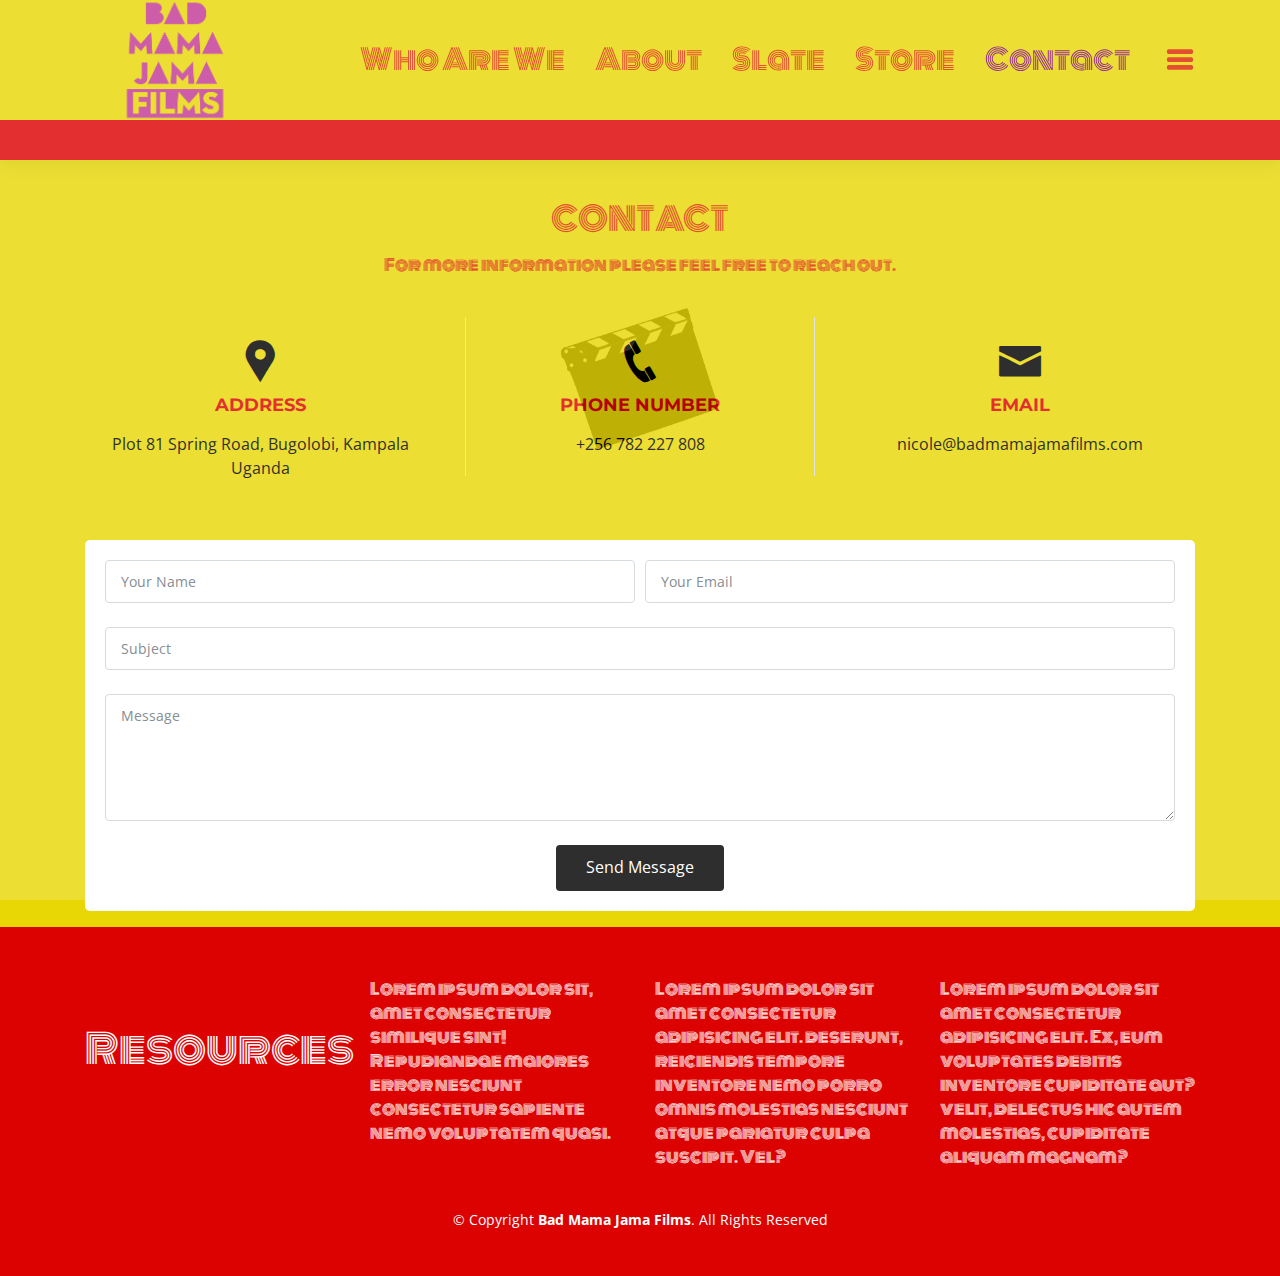
==== commit 40f9ec5e: "Update contact us.html" ====
--- a/contact us.html
+++ b/contact us.html
@@ -85,7 +85,7 @@
             <div class="contact-phone">
               <i class="icofont-phone"></i>
               <h3>Phone Number</h3>
-              <p><a href="tel:+155895548855">+1 5589 55488 55</a></p>
+              <p><a href="tel:+256782227808">+256 782 227 808</a></p>
             </div>
           </div>
 
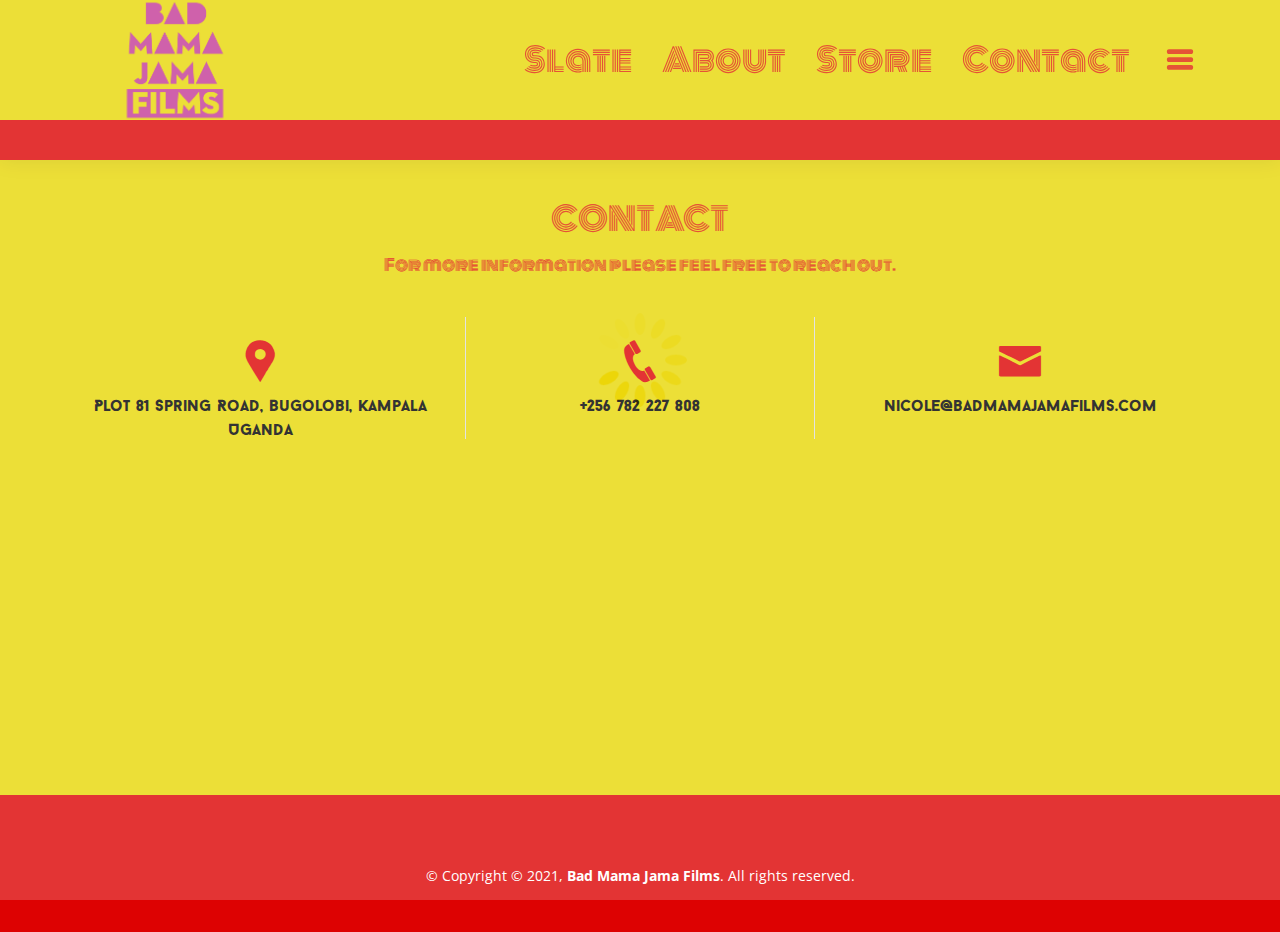
==== commit cfcaa3d1: "Updates from email" ====
--- a/contact us.html
+++ b/contact us.html
@@ -45,12 +45,11 @@
 
       <nav id="navbar" class="navbar">
         <ul>
-          <li><a href="who are we.html">Who Are We</a></li>
-          <li><a href="#">About</a></li>
           <li><a href="slate.html">Slate</a></li>
-          <li><a href="store.html">Store</a></li>
-          <li><a class="active" href="contact us.html">Contact</a></li>  
-          <li><a href="#"><i class="icofont-navigation-menu"></i></a></li>        
+          <li><a href="who are we.html">About</a></li>
+          <li><a href="store.html">Store</a></li>                                      
+          <li><a href="contact us.html">Contact</a></li>  
+          <li><a href="#"><i class="icofont-navigation-menu large-screen-menu"></i></a></li>        
         </ul>
         <i class="icofont-navigation-menu mobile-nav-toggle"></i>
       </nav><!-- .navbar -->
@@ -63,7 +62,7 @@
   
 
     <!-- ======= Contact Section ======= -->
-    <section id="contact" class="contact pb-3">
+    <section style="height: 75vh;" id="contact" class="contact pb-3">
       <div class="container">
 
         <div class="section-title text-center">
@@ -75,64 +74,33 @@
 
           <div class="col-md-4">
             <div class="contact-address">
-              <i class="icofont-google-map"></i>
-              <h3 >Address</h3>
+              <i class="icofont-google-map"></i>              
               <address>Plot 81 Spring Road, Bugolobi, Kampala Uganda</address>
             </div>
           </div>
 
           <div class="col-md-4">
             <div class="contact-phone">
-              <i class="icofont-phone"></i>
-              <h3>Phone Number</h3>
+              <i class="icofont-phone"></i>              
               <p><a href="tel:+256782227808">+256 782 227 808</a></p>
             </div>
           </div>
 
           <div class="col-md-4">
             <div class="contact-email">
-              <i class="icofont-envelope"></i>
-              <h3>Email</h3>
+              <i class="icofont-envelope"></i>              
               <p><a href="mailto:nicole@badmamajamafilms.com">nicole@badmamajamafilms.com</a></p>
             </div>
           </div>
 
         </div>
-
-        <div class="form">
-          <form action="forms/contact.php" method="post" role="form" class="php-email-form">
-            <div class="form-row">
-              <div class="col-md-6 form-group">
-                <input type="text" name="name" class="form-control" id="name" placeholder="Your Name" data-rule="minlen:4" data-msg="Please enter at least 4 chars">
-                <div class="validate"></div>
-              </div>
-              <div class="col-md-6 form-group">
-                <input type="email" class="form-control" name="email" id="email" placeholder="Your Email" data-rule="email" data-msg="Please enter a valid email">
-                <div class="validate"></div>
-              </div>
-            </div>
-            <div class="form-group">
-              <input type="text" class="form-control" name="subject" id="subject" placeholder="Subject" data-rule="minlen:4" data-msg="Please enter at least 8 chars of subject" />
-              <div class="validate"></div>
-            </div>
-            <div class="form-group">
-              <textarea class="form-control" name="message" rows="5" data-rule="required" data-msg="Please write something for us" placeholder="Message"></textarea>
-              <div class="validate"></div>
-            </div>
-            <div class="mb-3">
-              <div class="loading">Loading</div>
-              <div class="error-message"></div>
-              <div class="sent-message">Your message has been sent. Thank you!</div>
-            </div>
-            <div class="text-center"><button type="submit">Send Message</button></div>
-          </form>
-        </div>
+       
 
       </div>
     </section><!-- End Contact Section -->
     
     <!-- ======= Resources Section ======= -->
-    <section id="resources" class="resources">
+    <!-- <section id="resources" class="resources">
       <div class="container">
         <div class="row">
           <div class="col-lg-3">
@@ -155,7 +123,7 @@
           </div>
         </div>
       </div>
-    </section>
+    </section> -->
     
     <!-- End Resources Section -->
 
@@ -216,7 +184,7 @@
 
   <div class="container" >
     <div class="copyright text-white" >
-     <p class="text-white"> &copy; Copyright <strong><span>Bad Mama Jama Films</span></strong>. All Rights Reserved</p>
+     <p class="text-white"> &copy; Copyright © 2021, <strong><span>Bad Mama Jama Films</span></strong>. All rights reserved.</p>
     </div>
     
   </div>
--- a/assets/css/style.css
+++ b/assets/css/style.css
@@ -6,6 +6,12 @@
 @font-face {
   font-family: 'Baron';
   src: URL('Baron-Neue-Black.otf') format('opentype');
+}
+
+@media(max-width:768px){
+  .large-screen-menu{
+    opacity: 0;
+  }
 }
 
 /*--------------------------------------------------------------
@@ -306,10 +312,8 @@
 # Quotes
 --------------------------------------------------------------*/
 #quotes{
-  background:#dd0202 ;
-  color: #e8d705;
-  margin-top: 160px;
-  padding: 5px;
+  background:#e8d705 ;
+  color: #c53b96;
   font-family: Baron;
 }
 
@@ -1233,7 +1237,13 @@
   color: #dd0202;
   margin-top: 160px;
   border-bottom: 40px solid #dd0202;
-}
+  font-family: Baron;
+}
+
+.contact i{
+  color: #dd0202 !important;
+}
+
 .contact .info {
   width: 100%;
   height: 100%;
--- a/assets/css/landing3.css
+++ b/assets/css/landing3.css
@@ -175,7 +175,7 @@
   justify-content: space-between;
   padding: 10px 0 10px 30px;
   font-family: Monoton-Regular;
-  font-size: 28px;
+  font-size: 32px;
   color: #df2904;
   white-space: nowrap;
   transition: 0.3s;
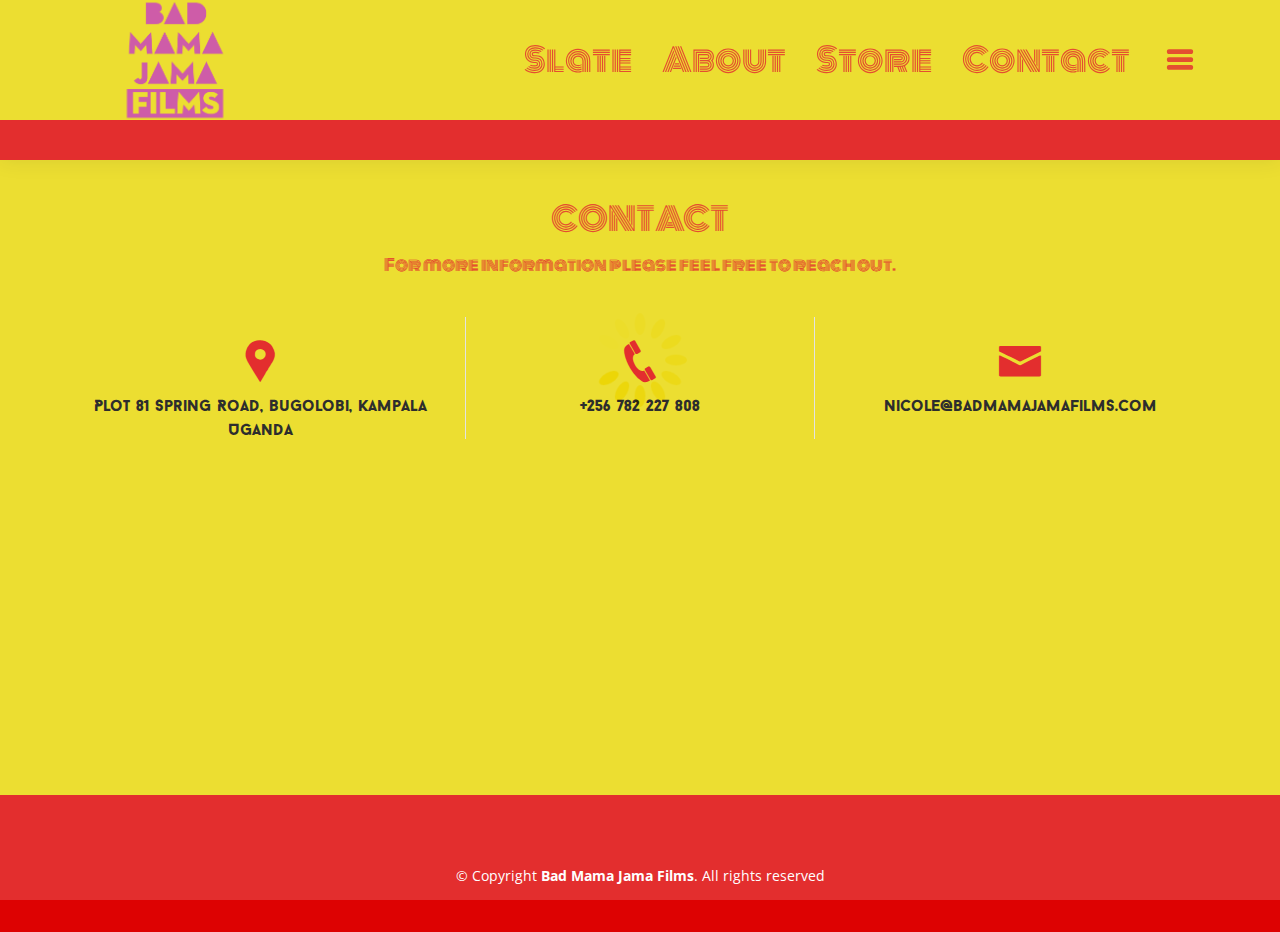
==== commit 83139d2e: "Footer changes" ====
--- a/contact us.html
+++ b/contact us.html
@@ -184,7 +184,7 @@
 
   <div class="container" >
     <div class="copyright text-white" >
-     <p class="text-white"> &copy; Copyright © 2021, <strong><span>Bad Mama Jama Films</span></strong>. All rights reserved.</p>
+      <p class="text-white"> &copy; Copyright <strong><span>Bad Mama Jama Films</span></strong>. All rights reserved</p>
     </div>
     
   </div>
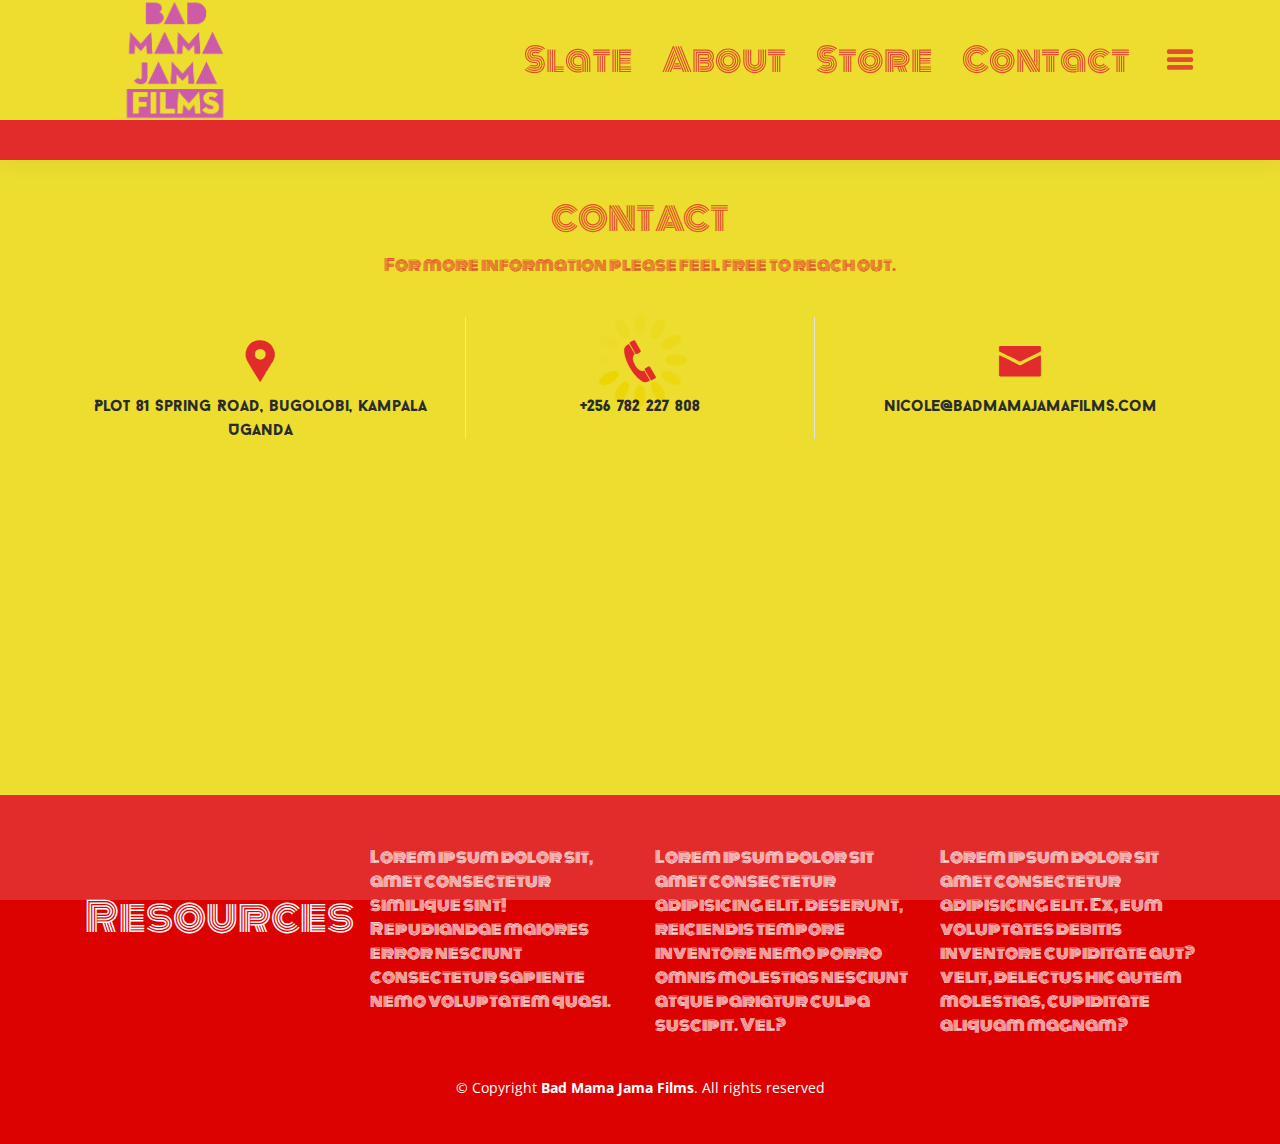
==== commit 84bf43d9: "Resources" ====
--- a/contact us.html
+++ b/contact us.html
@@ -100,7 +100,7 @@
     </section><!-- End Contact Section -->
     
     <!-- ======= Resources Section ======= -->
-    <!-- <section id="resources" class="resources">
+    <section id="resources" class="resources">
       <div class="container">
         <div class="row">
           <div class="col-lg-3">
@@ -123,7 +123,7 @@
           </div>
         </div>
       </div>
-    </section> -->
+    </section>
     
     <!-- End Resources Section -->
 
